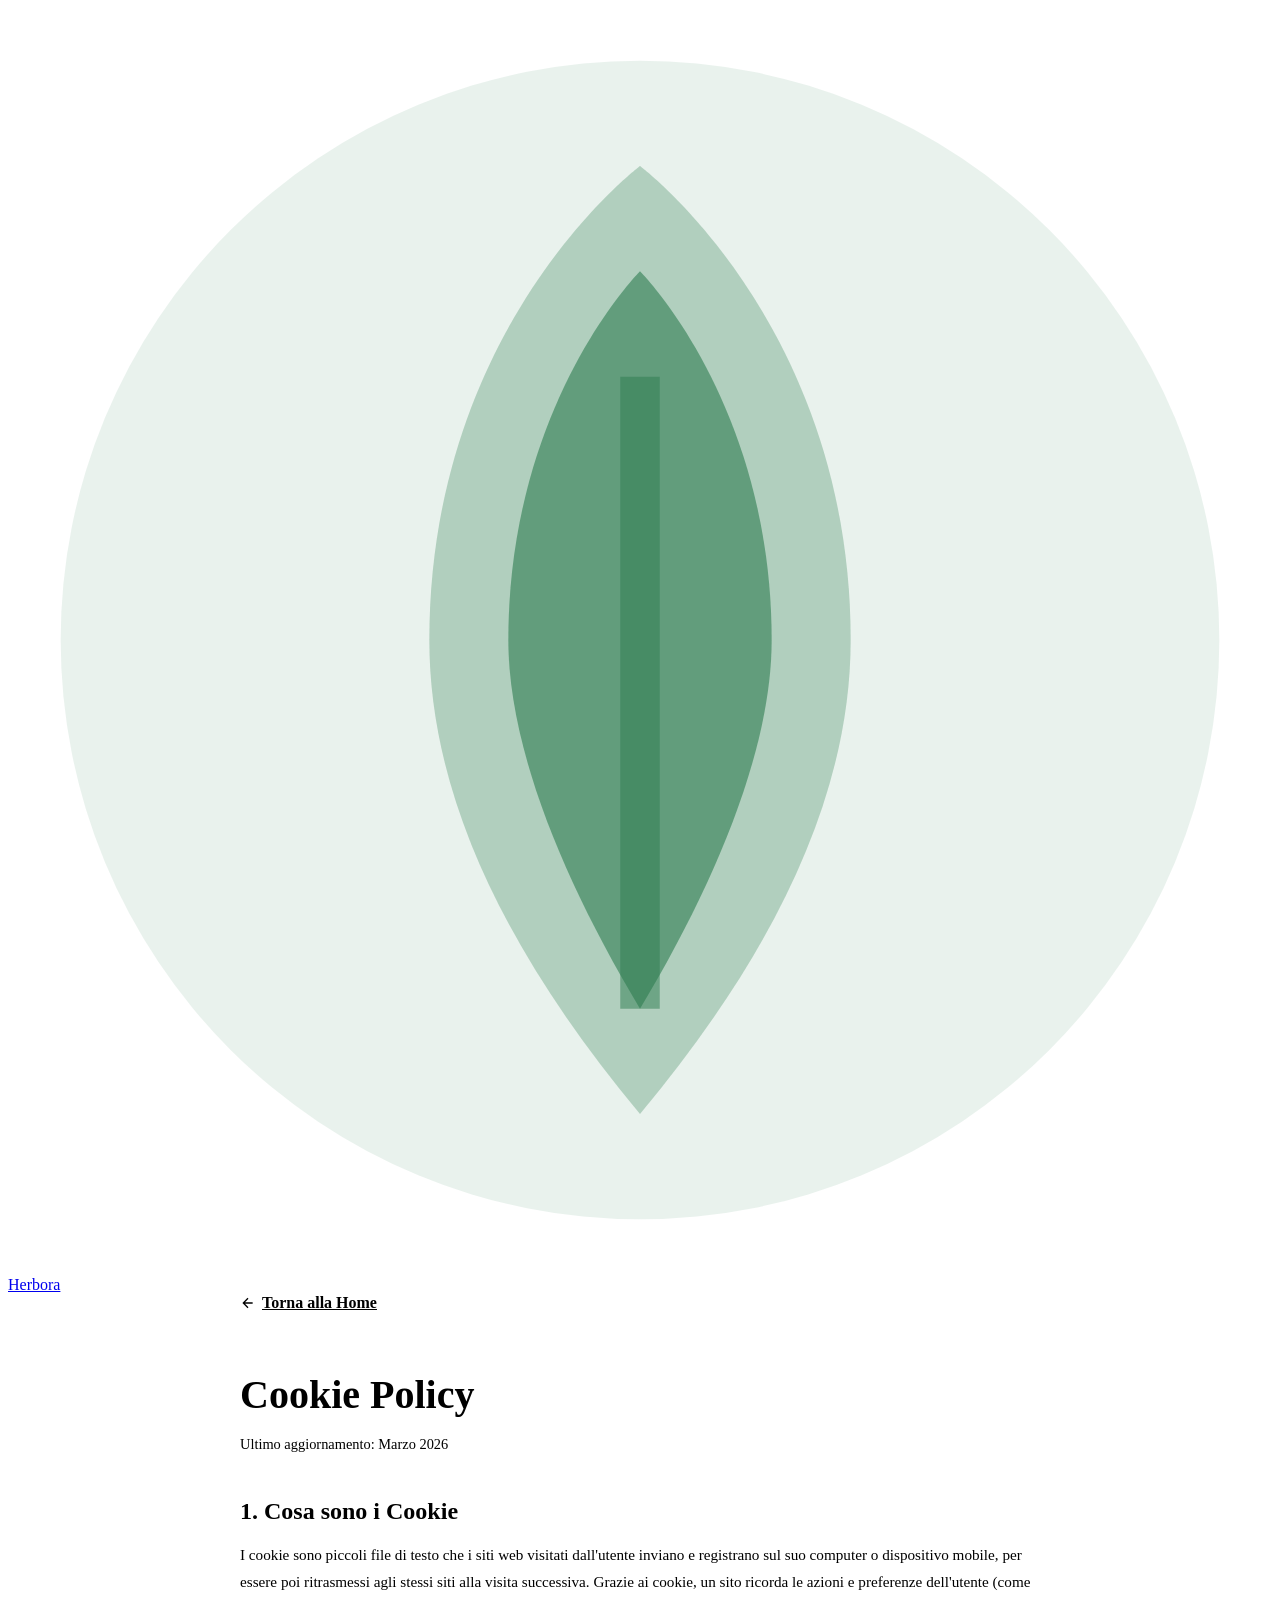
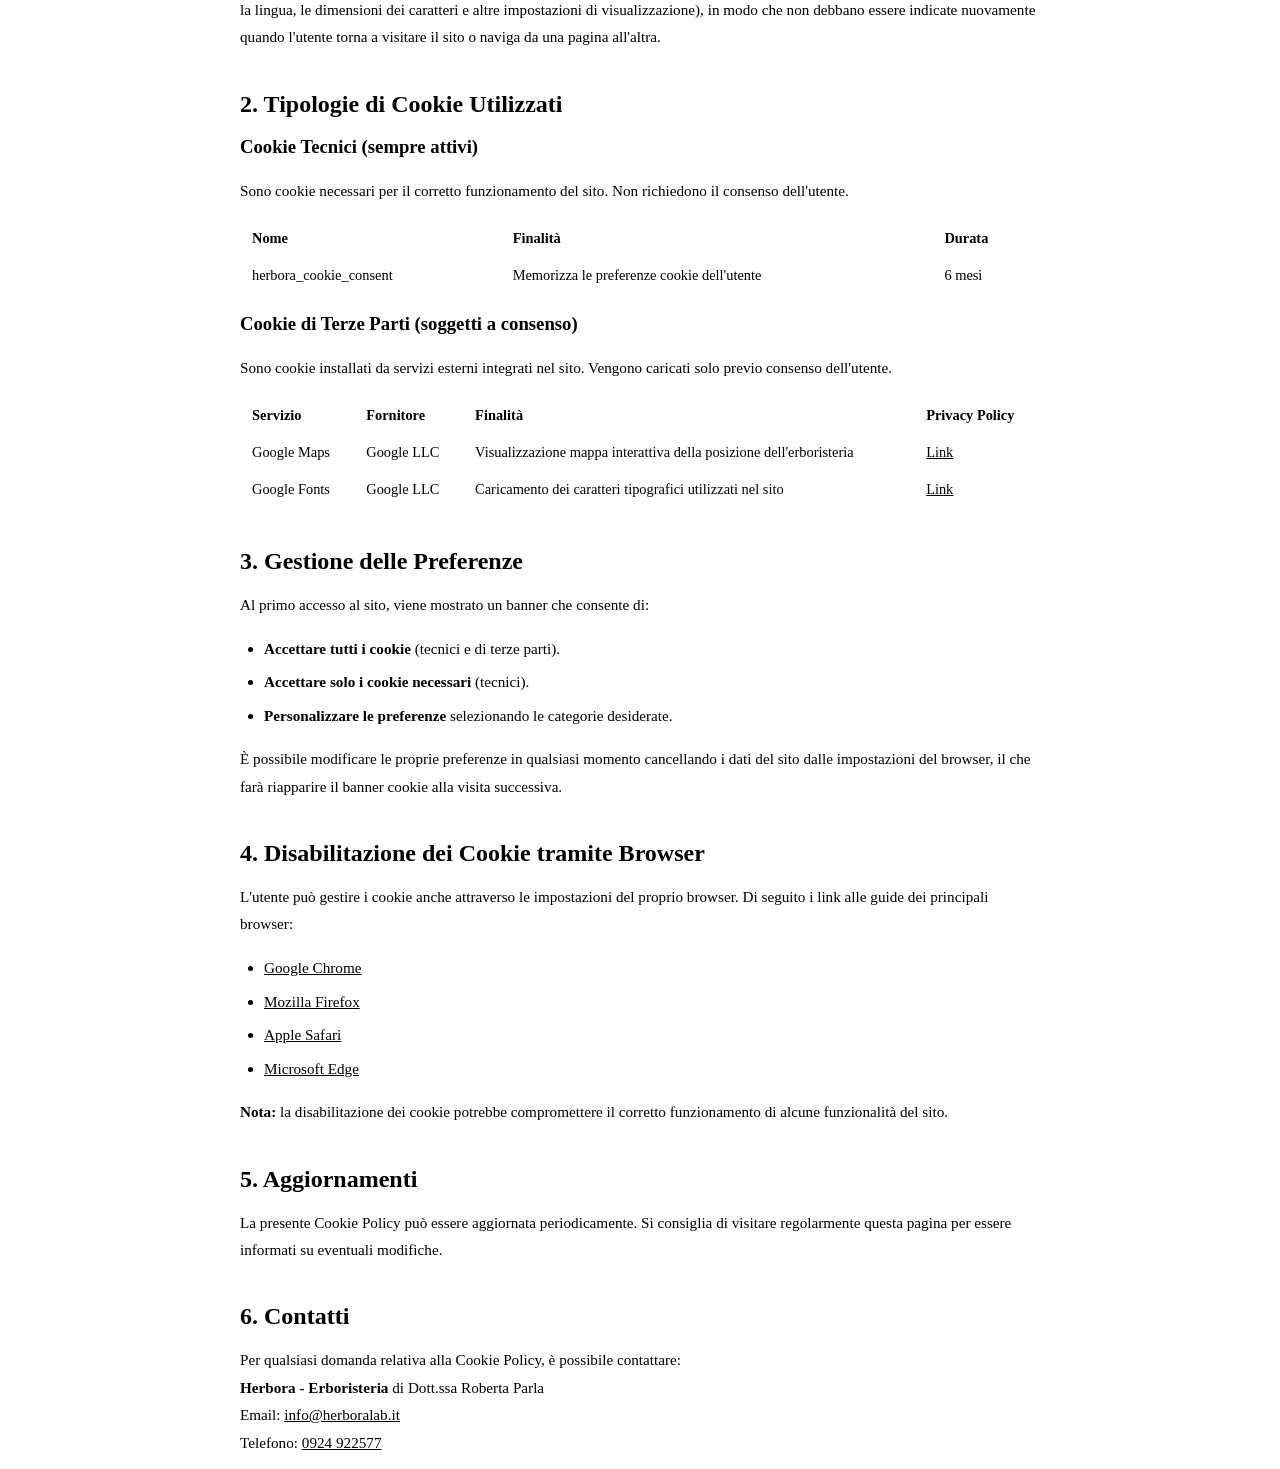
==== cookie-policy.html @ 378c8904 "Replace Federica Ferrante with Dott.ssa Roberta Parla Co-Authored-By: Claude Opus 4.6 <noreply@anthr" ====
<!DOCTYPE html>
<html lang="it">
<head>
    <meta charset="UTF-8">
    <meta name="viewport" content="width=device-width, initial-scale=1.0">
    <title>Cookie Policy - Herbora Erboristeria Partanna</title>
    <meta name="robots" content="noindex, nofollow">
    <link rel="icon" type="image/x-icon" href="favicon.ico">
    <link rel="preconnect" href="https://fonts.googleapis.com">
    <link rel="preconnect" href="https://fonts.gstatic.com" crossorigin>
    <link href="https://fonts.googleapis.com/css2?family=Cormorant+Garamond:wght@400;500;600;700&family=Nunito+Sans:wght@300;400;500;600;700&display=swap" rel="stylesheet">
    <link rel="stylesheet" href="css/style.css">
    <style>
        .legal-page { padding: calc(var(--nav-height) + 3rem) 2rem 4rem; max-width: 800px; margin: 0 auto; }
        .legal-page h1 { font-size: 2.5rem; margin-bottom: 0.5rem; }
        .legal-page .legal-date { color: var(--text-medium); font-size: 0.9rem; margin-bottom: 2rem; }
        .legal-page h2 { font-size: 1.5rem; margin-top: 2.5rem; margin-bottom: 1rem; color: var(--herbora-dark); }
        .legal-page p, .legal-page li { color: var(--text-medium); line-height: 1.8; margin-bottom: 0.8rem; font-size: 0.95rem; }
        .legal-page ul { padding-left: 1.5rem; }
        .legal-page ul li { list-style: disc; margin-bottom: 0.4rem; }
        .legal-page a { color: var(--herbora-green); text-decoration: underline; }
        .legal-back { display: inline-flex; align-items: center; gap: 6px; margin-bottom: 2rem; color: var(--herbora-green); font-weight: 600; }
        .cookie-table { width: 100%; border-collapse: collapse; margin: 1rem 0; }
        .cookie-table th, .cookie-table td { padding: 10px 12px; text-align: left; border-bottom: 1px solid var(--sage-light); font-size: 0.9rem; }
        .cookie-table th { background: var(--sage-light); font-weight: 600; color: var(--text-dark); }
        .cookie-table td { color: var(--text-medium); }
    </style>
</head>
<body>
    <!-- Navbar -->
    <nav class="navbar scrolled">
        <div class="navbar-container">
            <a href="index.html" class="navbar-brand">
                <svg class="navbar-logo" viewBox="0 0 48 48" xmlns="http://www.w3.org/2000/svg">
                    <circle cx="24" cy="24" r="22" fill="#2E7D50" opacity="0.1"/>
                    <path d="M24 6c0 0-8 6-8 18c0 6 3 12 8 18c5-6 8-12 8-18c0-12-8-18-8-18z" fill="#2E7D50" opacity="0.3"/>
                    <path d="M24 10c0 0-5 5-5 14c0 4 2 9 5 14c3-5 5-10 5-14c0-9-5-14-5-14z" fill="#2E7D50" opacity="0.6"/>
                    <line x1="24" y1="14" x2="24" y2="38" stroke="#2E7D50" stroke-width="1.5" opacity="0.5"/>
                </svg>
                <span class="navbar-brand-text">Herbora</span>
            </a>
        </div>
    </nav>

    <main class="legal-page">
        <a href="index.html" class="legal-back">
            <svg width="16" height="16" viewBox="0 0 24 24" fill="none" stroke="currentColor" stroke-width="2"><path d="M19 12H5M12 19l-7-7 7-7"/></svg>
            Torna alla Home
        </a>

        <h1>Cookie Policy</h1>
        <p class="legal-date">Ultimo aggiornamento: Marzo 2026</p>

        <h2>1. Cosa sono i Cookie</h2>
        <p>I cookie sono piccoli file di testo che i siti web visitati dall'utente inviano e registrano sul suo computer o dispositivo mobile, per essere poi ritrasmessi agli stessi siti alla visita successiva. Grazie ai cookie, un sito ricorda le azioni e preferenze dell'utente (come la lingua, le dimensioni dei caratteri e altre impostazioni di visualizzazione), in modo che non debbano essere indicate nuovamente quando l'utente torna a visitare il sito o naviga da una pagina all'altra.</p>

        <h2>2. Tipologie di Cookie Utilizzati</h2>

        <h3>Cookie Tecnici (sempre attivi)</h3>
        <p>Sono cookie necessari per il corretto funzionamento del sito. Non richiedono il consenso dell'utente.</p>

        <table class="cookie-table">
            <thead>
                <tr>
                    <th>Nome</th>
                    <th>Finalità</th>
                    <th>Durata</th>
                </tr>
            </thead>
            <tbody>
                <tr>
                    <td>herbora_cookie_consent</td>
                    <td>Memorizza le preferenze cookie dell'utente</td>
                    <td>6 mesi</td>
                </tr>
            </tbody>
        </table>

        <h3>Cookie di Terze Parti (soggetti a consenso)</h3>
        <p>Sono cookie installati da servizi esterni integrati nel sito. Vengono caricati solo previo consenso dell'utente.</p>

        <table class="cookie-table">
            <thead>
                <tr>
                    <th>Servizio</th>
                    <th>Fornitore</th>
                    <th>Finalità</th>
                    <th>Privacy Policy</th>
                </tr>
            </thead>
            <tbody>
                <tr>
                    <td>Google Maps</td>
                    <td>Google LLC</td>
                    <td>Visualizzazione mappa interattiva della posizione dell'erboristeria</td>
                    <td><a href="https://policies.google.com/privacy" target="_blank" rel="noopener">Link</a></td>
                </tr>
                <tr>
                    <td>Google Fonts</td>
                    <td>Google LLC</td>
                    <td>Caricamento dei caratteri tipografici utilizzati nel sito</td>
                    <td><a href="https://policies.google.com/privacy" target="_blank" rel="noopener">Link</a></td>
                </tr>
            </tbody>
        </table>

        <h2>3. Gestione delle Preferenze</h2>
        <p>Al primo accesso al sito, viene mostrato un banner che consente di:</p>
        <ul>
            <li><strong>Accettare tutti i cookie</strong> (tecnici e di terze parti).</li>
            <li><strong>Accettare solo i cookie necessari</strong> (tecnici).</li>
            <li><strong>Personalizzare le preferenze</strong> selezionando le categorie desiderate.</li>
        </ul>
        <p>È possibile modificare le proprie preferenze in qualsiasi momento cancellando i dati del sito dalle impostazioni del browser, il che farà riapparire il banner cookie alla visita successiva.</p>

        <h2>4. Disabilitazione dei Cookie tramite Browser</h2>
        <p>L'utente può gestire i cookie anche attraverso le impostazioni del proprio browser. Di seguito i link alle guide dei principali browser:</p>
        <ul>
            <li><a href="https://support.google.com/chrome/answer/95647" target="_blank" rel="noopener">Google Chrome</a></li>
            <li><a href="https://support.mozilla.org/it/kb/protezione-antitracciamento-avanzata-firefox-desktop" target="_blank" rel="noopener">Mozilla Firefox</a></li>
            <li><a href="https://support.apple.com/it-it/guide/safari/sfri11471/mac" target="_blank" rel="noopener">Apple Safari</a></li>
            <li><a href="https://support.microsoft.com/it-it/microsoft-edge/eliminare-i-cookie-in-microsoft-edge-63947406-40ac-c3b8-57b9-2a946a29ae09" target="_blank" rel="noopener">Microsoft Edge</a></li>
        </ul>
        <p><strong>Nota:</strong> la disabilitazione dei cookie potrebbe compromettere il corretto funzionamento di alcune funzionalità del sito.</p>

        <h2>5. Aggiornamenti</h2>
        <p>La presente Cookie Policy può essere aggiornata periodicamente. Si consiglia di visitare regolarmente questa pagina per essere informati su eventuali modifiche.</p>

        <h2>6. Contatti</h2>
        <p>Per qualsiasi domanda relativa alla Cookie Policy, è possibile contattare:<br>
        <strong>Herbora - Erboristeria</strong> di Dott.ssa Roberta Parla<br>
        Email: <a href="mailto:info@herboralab.it">info@herboralab.it</a><br>
        Telefono: <a href="tel:+390924922577">0924 922577</a></p>
    </main>
</body>
</html>
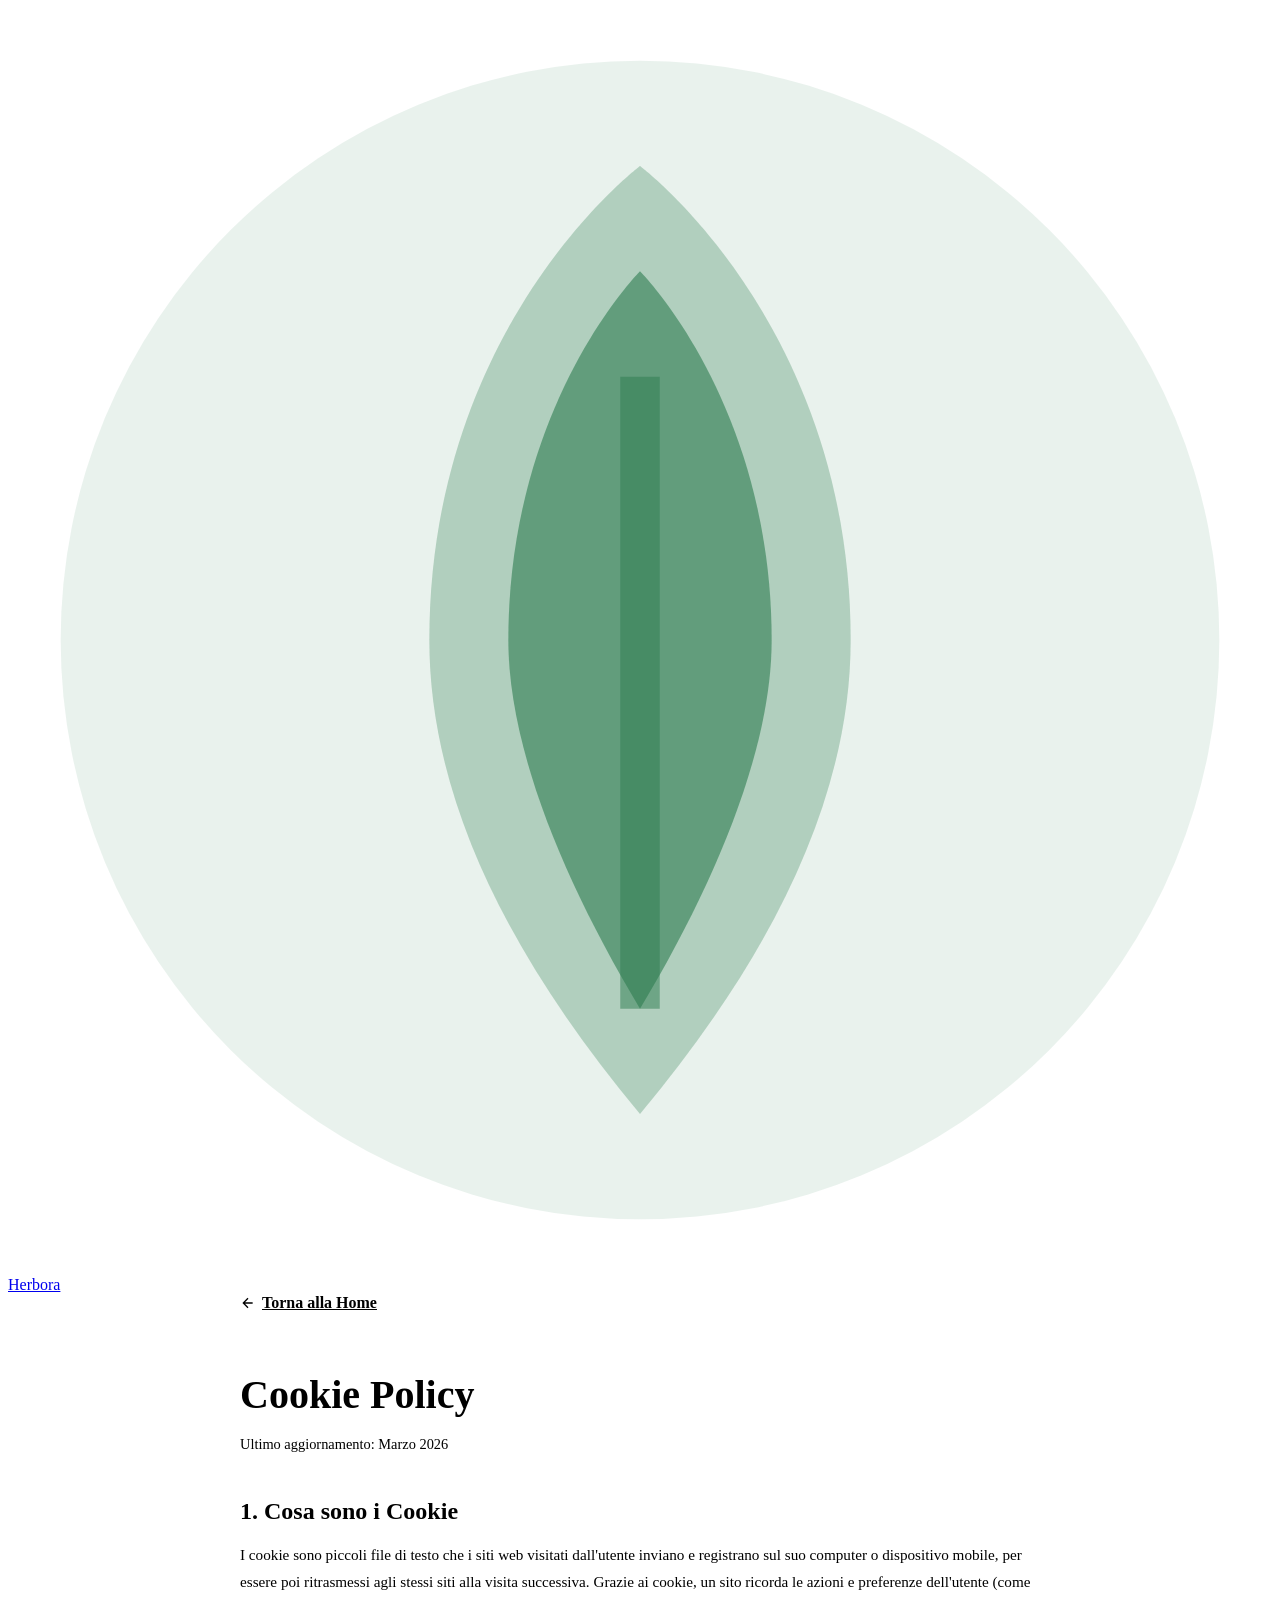
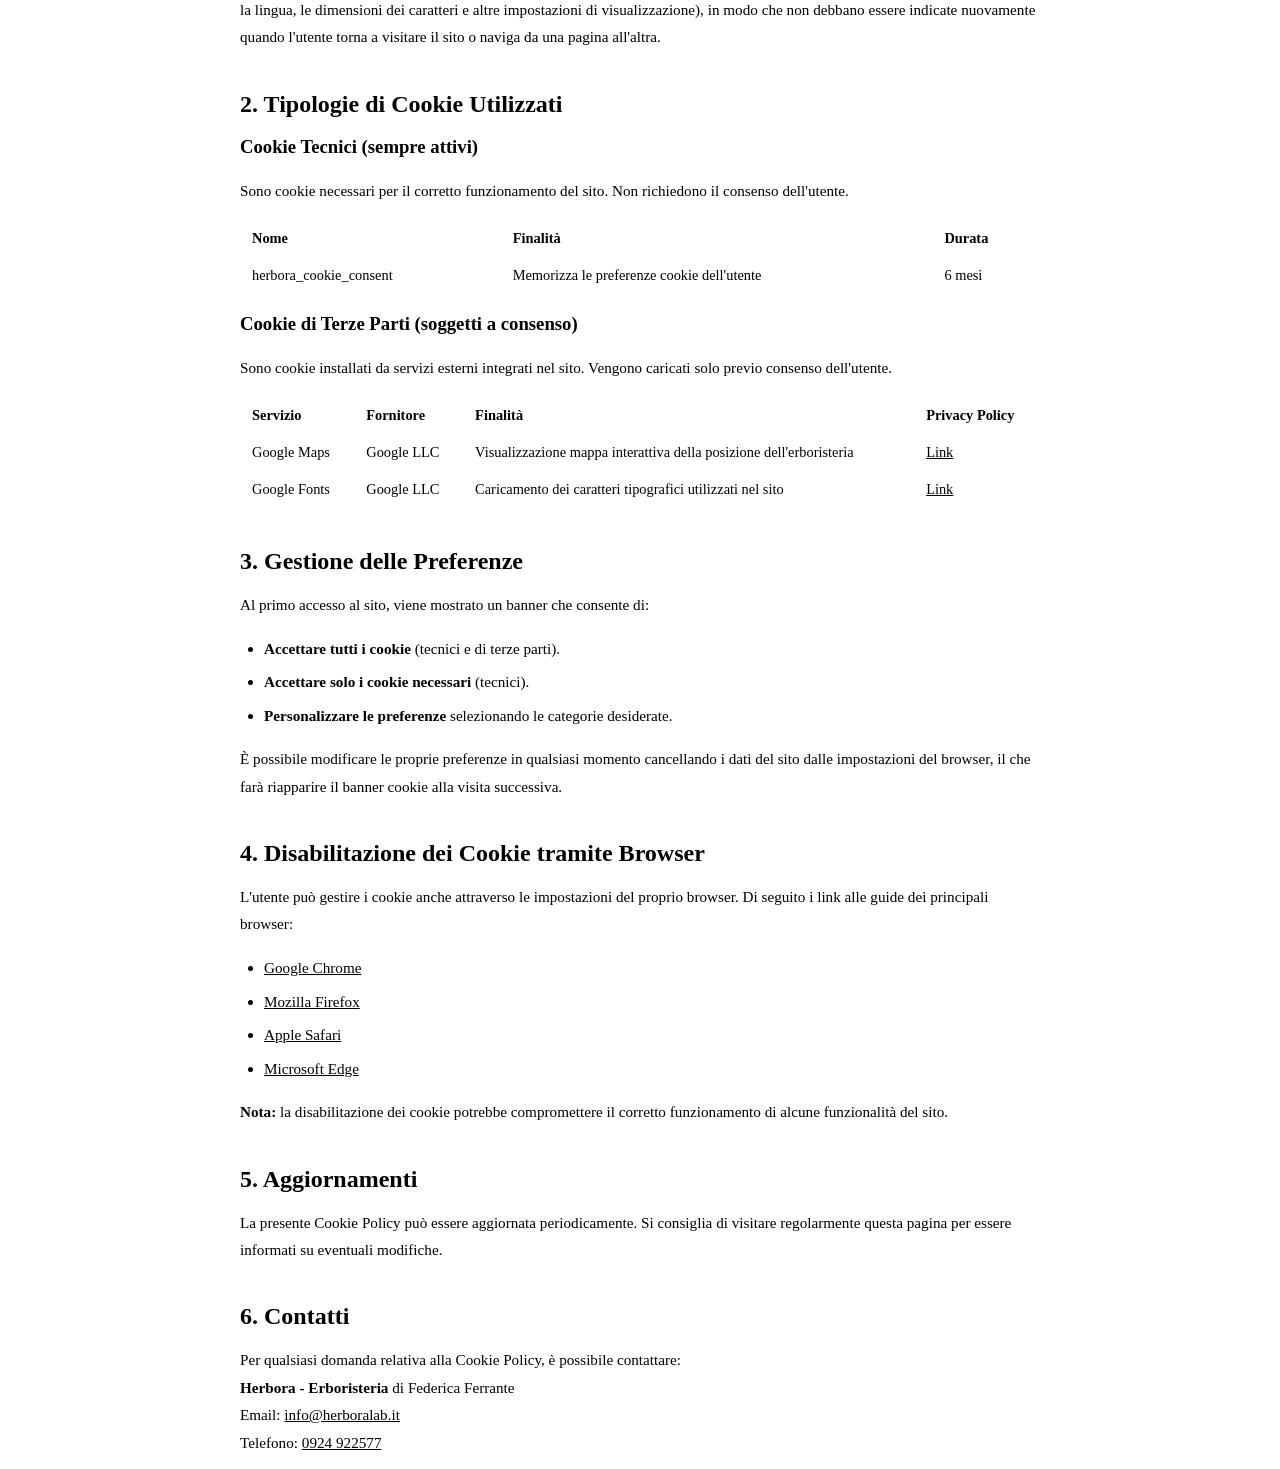
==== commit a6ab8ede: "Restore Federica Ferrante everywhere, keep Dott.ssa Roberta Parla only in timeline Co-Authored-By: C" ====
--- a/cookie-policy.html
+++ b/cookie-policy.html
@@ -128,7 +128,7 @@
 
         <h2>6. Contatti</h2>
         <p>Per qualsiasi domanda relativa alla Cookie Policy, è possibile contattare:<br>
-        <strong>Herbora - Erboristeria</strong> di Dott.ssa Roberta Parla<br>
+        <strong>Herbora - Erboristeria</strong> di Federica Ferrante<br>
         Email: <a href="mailto:info@herboralab.it">info@herboralab.it</a><br>
         Telefono: <a href="tel:+390924922577">0924 922577</a></p>
     </main>
